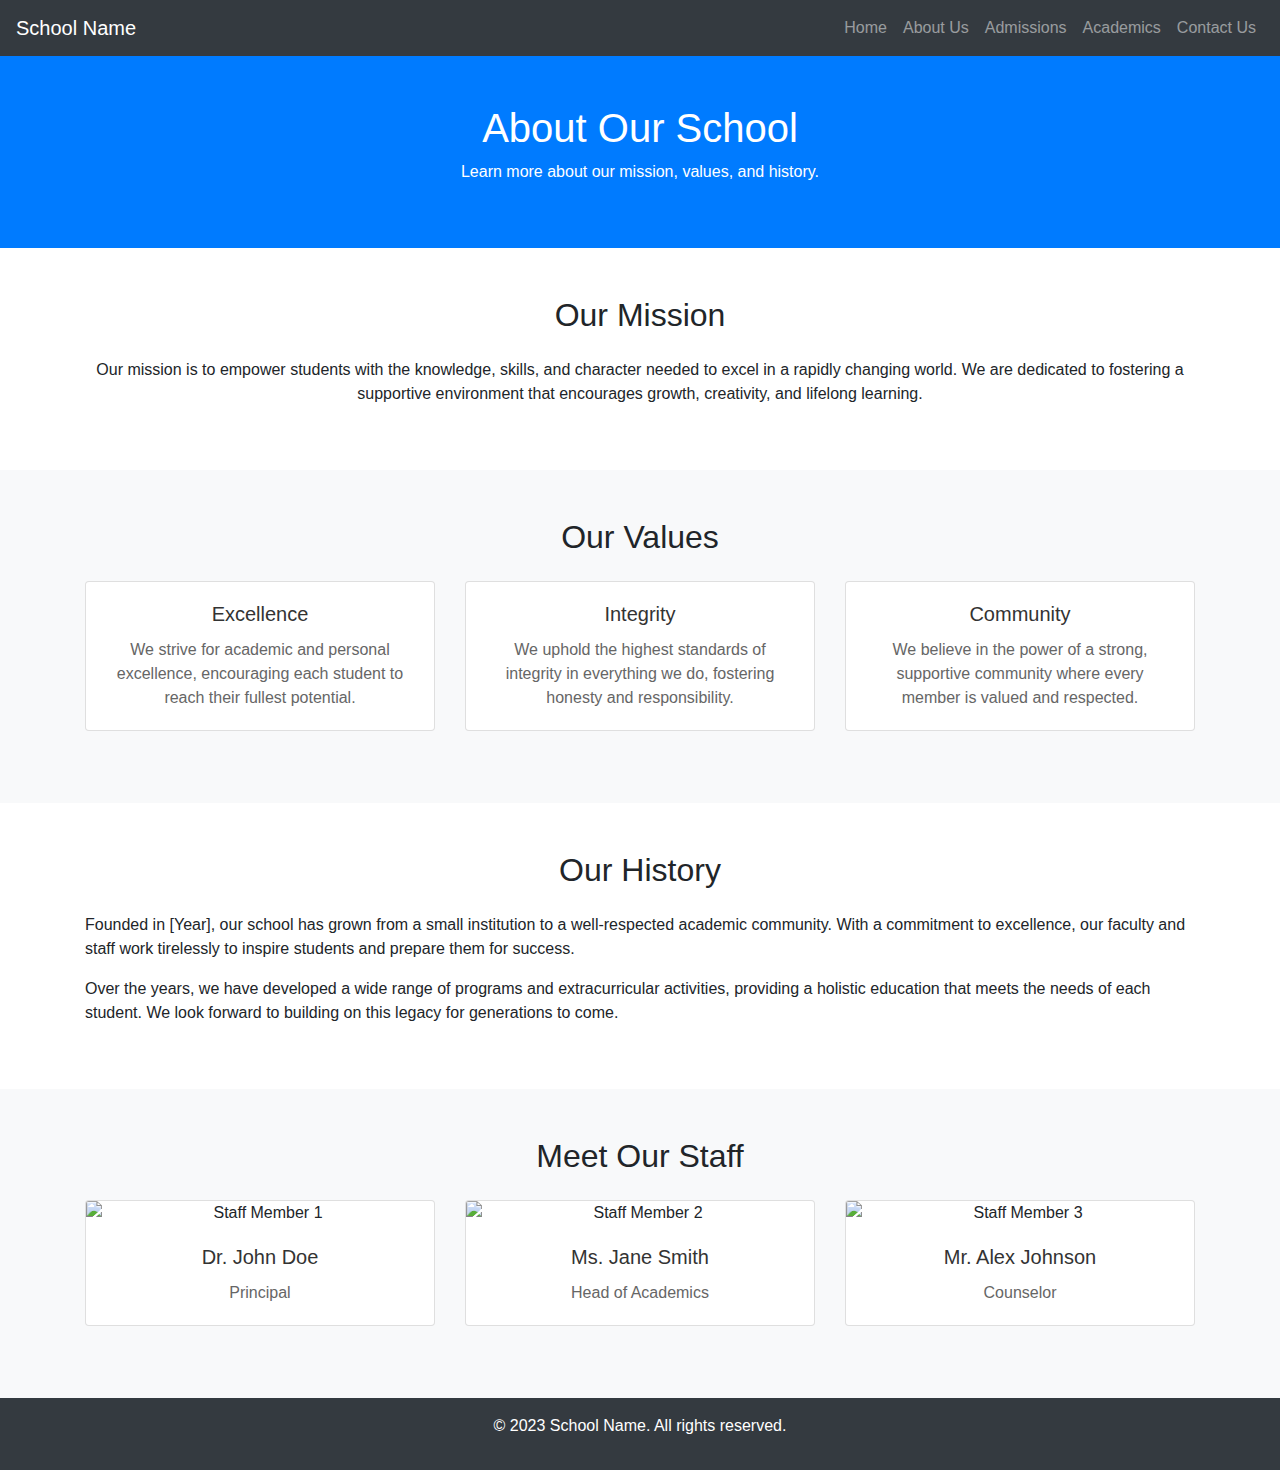
==== about.html @ 80889b59 "Add files via upload" ====
<!DOCTYPE html>
<html lang="en">
<head>
    <meta charset="UTF-8">
    <meta name="viewport" content="width=device-width, initial-scale=1.0">
    <title>About Us - School Name</title>
    <!-- Bootstrap CSS -->
    <link href="https://maxcdn.bootstrapcdn.com/bootstrap/4.5.2/css/bootstrap.min.css" rel="stylesheet">
    <!-- Custom CSS -->
    <link rel="stylesheet" href="style.css">
</head>
<body>

    <!-- Navbar (Same as index.html for consistency) -->
    <nav class="navbar navbar-expand-lg navbar-dark bg-dark">
        <a class="navbar-brand" href="index.html">School Name</a>
        <button class="navbar-toggler" type="button" data-toggle="collapse" data-target="#navbarNav">
            <span class="navbar-toggler-icon"></span>
        </button>
        <div class="collapse navbar-collapse" id="navbarNav">
            <ul class="navbar-nav ml-auto">
                <li class="nav-item"><a class="nav-link" href="index.html">Home</a></li>
                <li class="nav-item"><a class="nav-link" href="about.html">About Us</a></li>
                <li class="nav-item"><a class="nav-link" href="admissions.html">Admissions</a></li>
                <li class="nav-item"><a class="nav-link" href="academics.html">Academics</a></li>
                <li class="nav-item"><a class="nav-link" href="contact.html">Contact Us</a></li>
            </ul>
        </div>
    </nav>

    <!-- About Page Header -->
    <header class="bg-primary text-white text-center py-5">
        <h1>About Our School</h1>
        <p>Learn more about our mission, values, and history.</p>
    </header>

    <!-- Mission Section -->
    <section class="container py-5">
        <h2 class="text-center mb-4">Our Mission</h2>
        <p class="text-center">Our mission is to empower students with the knowledge, skills, and character needed to excel in a rapidly changing world. We are dedicated to fostering a supportive environment that encourages growth, creativity, and lifelong learning.</p>
    </section>

    <!-- Values Section -->
    <section class="bg-light py-5">
        <div class="container">
            <h2 class="text-center mb-4">Our Values</h2>
            <div class="row">
                <div class="col-md-4">
                    <div class="card text-center mb-4">
                        <div class="card-body">
                            <h5 class="card-title">Excellence</h5>
                            <p class="card-text">We strive for academic and personal excellence, encouraging each student to reach their fullest potential.</p>
                        </div>
                    </div>
                </div>
                <div class="col-md-4">
                    <div class="card text-center mb-4">
                        <div class="card-body">
                            <h5 class="card-title">Integrity</h5>
                            <p class="card-text">We uphold the highest standards of integrity in everything we do, fostering honesty and responsibility.</p>
                        </div>
                    </div>
                </div>
                <div class="col-md-4">
                    <div class="card text-center mb-4">
                        <div class="card-body">
                            <h5 class="card-title">Community</h5>
                            <p class="card-text">We believe in the power of a strong, supportive community where every member is valued and respected.</p>
                        </div>
                    </div>
                </div>
            </div>
        </div>
    </section>

    <!-- History Section -->
    <section class="container py-5">
        <h2 class="text-center mb-4">Our History</h2>
        <p>Founded in [Year], our school has grown from a small institution to a well-respected academic community. With a commitment to excellence, our faculty and staff work tirelessly to inspire students and prepare them for success.</p>
        <p>Over the years, we have developed a wide range of programs and extracurricular activities, providing a holistic education that meets the needs of each student. We look forward to building on this legacy for generations to come.</p>
    </section>

    <!-- Meet the Staff Section -->
    <section class="bg-light py-5">
        <div class="container">
            <h2 class="text-center mb-4">Meet Our Staff</h2>
            <div class="row">
                <div class="col-md-4">
                    <div class="card text-center mb-4">
                        <img src="staff1.jpg" class="card-img-top" alt="Staff Member 1">
                        <div class="card-body">
                            <h5 class="card-title">Dr. John Doe</h5>
                            <p class="card-text">Principal</p>
                        </div>
                    </div>
                </div>
                <div class="col-md-4">
                    <div class="card text-center mb-4">
                        <img src="staff2.jpg" class="card-img-top" alt="Staff Member 2">
                        <div class="card-body">
                            <h5 class="card-title">Ms. Jane Smith</h5>
                            <p class="card-text">Head of Academics</p>
                        </div>
                    </div>
                </div>
                <div class="col-md-4">
                    <div class="card text-center mb-4">
                        <img src="staff3.jpg" class="card-img-top" alt="Staff Member 3">
                        <div class="card-body">
                            <h5 class="card-title">Mr. Alex Johnson</h5>
                            <p class="card-text">Counselor</p>
                        </div>
                    </div>
                </div>
            </div>
        </div>
    </section>

    <!-- Footer -->
    <footer class="bg-dark text-white text-center py-3">
        <p>&copy; 2023 School Name. All rights reserved.</p>
    </footer>

    <!-- Bootstrap JS and Dependencies -->
    <script src="https://code.jquery.com/jquery-3.5.1.slim.min.js"></script>
    <script src="https://cdn.jsdelivr.net/npm/@popperjs/core@2.5.4/dist/umd/popper.min.js"></script>
    <script src="https://stackpath.bootstrapcdn.com/bootstrap/4.5.2/js/bootstrap.min.js"></script>
</body>
</html>
---- style.css ----
/* Custom styles for the About Page */
header {
    background-color: #004080;
}

.card-title {
    font-size: 1.25rem;
    color: #333;
}

.card-text {
    color: #666;
}
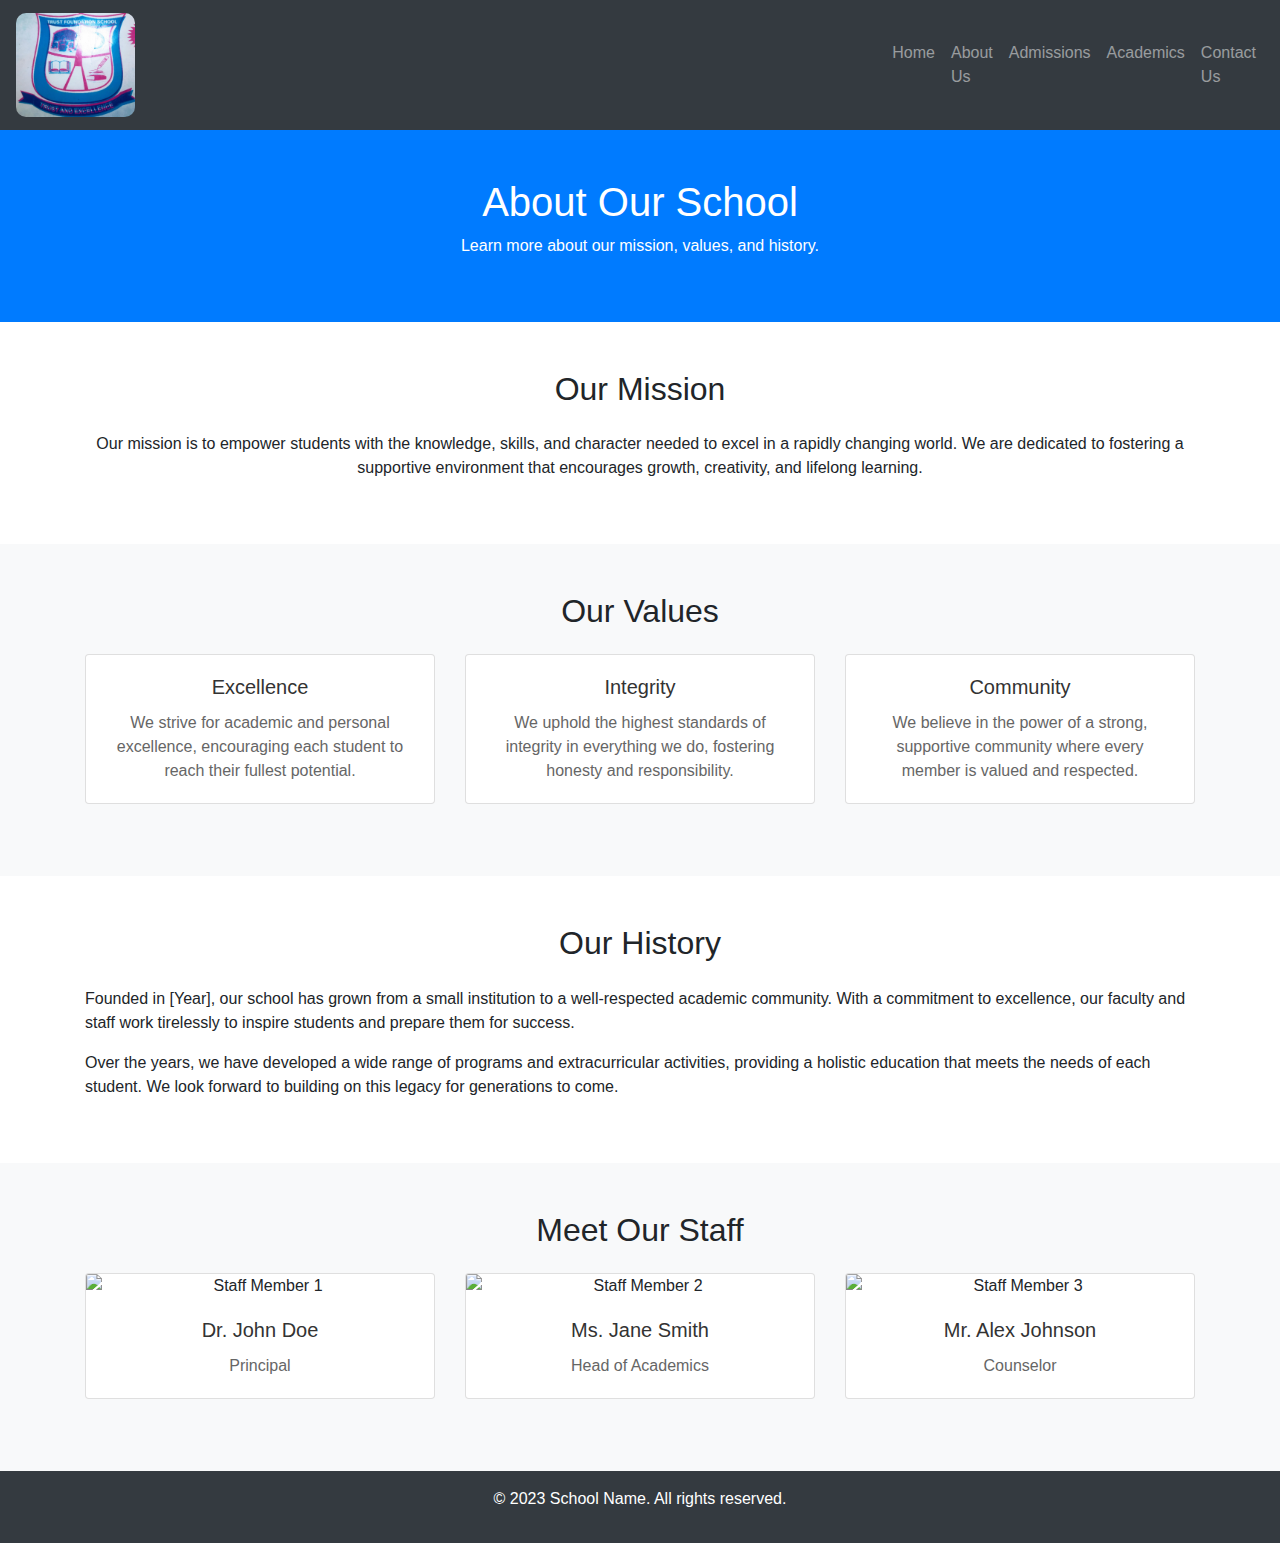
==== commit aaebf67b: "Update about.html" ====
--- a/about.html
+++ b/about.html
@@ -13,7 +13,8 @@
 
     <!-- Navbar (Same as index.html for consistency) -->
     <nav class="navbar navbar-expand-lg navbar-dark bg-dark">
-        <a class="navbar-brand" href="index.html">School Name</a>
+        <a class="navbar-brand" href="index.html"><img src="LOGO.jpg" alt="" class="img-fluid" style="width: 14%; height:7%; border-radius:10px;">
+        </a>
         <button class="navbar-toggler" type="button" data-toggle="collapse" data-target="#navbarNav">
             <span class="navbar-toggler-icon"></span>
         </button>
